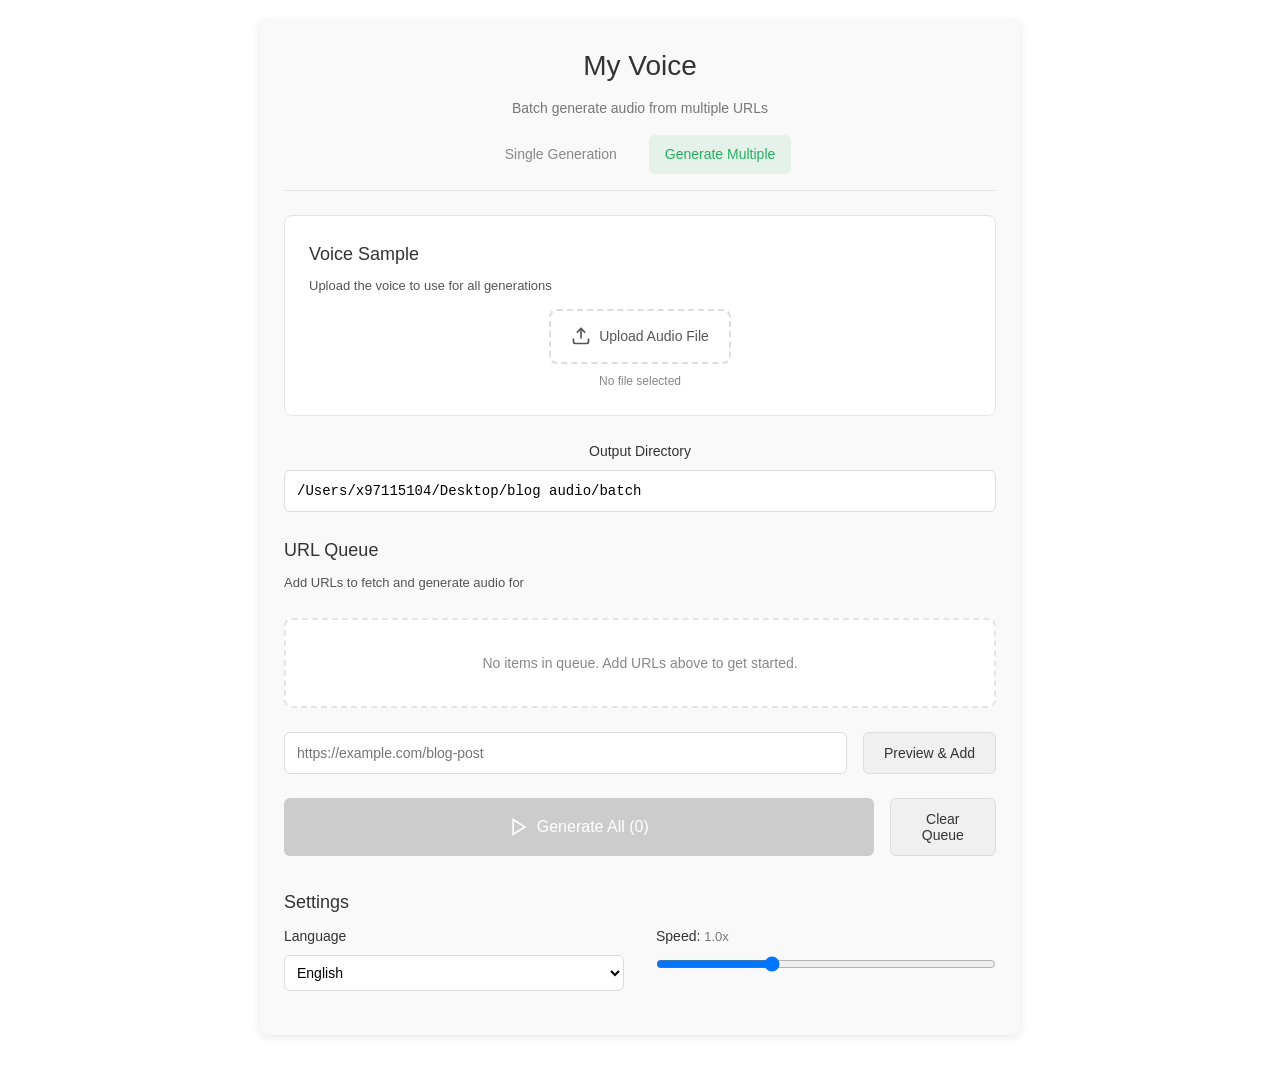
==== batch.html @ a31342bc "Batch uploads working" ====
<!DOCTYPE html>
<html lang="en">
<head>
    <meta charset="UTF-8">
    <meta name="viewport" content="width=device-width, initial-scale=1.0">
    <title>Generate Multiple - My Voice</title>
    <meta name="description" content="Batch generate voice audio from multiple URLs">
    <link rel="icon" href="data:image/svg+xml,<svg xmlns='http://www.w3.org/2000/svg' viewBox='0 0 100 100'><rect width='100' height='100' rx='20' fill='%2327ae60'/><text x='50' y='68' font-family='Arial,sans-serif' font-size='50' font-weight='bold' fill='white' text-anchor='middle'>MV</text></svg>">
    <link rel="stylesheet" href="css/styles.css">
    <style>
        .queue-container {
            margin: 1.5rem 0;
        }
        .queue-item {
            display: grid;
            grid-template-columns: 1fr 1fr auto;
            gap: 1rem;
            align-items: center;
            padding: 1rem;
            background: #fff;
            border-radius: 8px;
            margin-bottom: 0.75rem;
            border: 1px solid #e5e5e5;
        }
        .queue-item.processing {
            border-color: #27ae60;
            background: rgba(39, 174, 96, 0.05);
        }
        .queue-item.completed {
            border-color: #27ae60;
            opacity: 0.7;
        }
        .queue-item.error {
            border-color: #e74c3c;
            background: rgba(231, 76, 60, 0.05);
        }
        .queue-input {
            padding: 0.75rem;
            border: 1px solid #ddd;
            border-radius: 6px;
            background: #fff;
            color: #333;
            font-size: 14px;
        }
        .queue-input:focus {
            outline: none;
            border-color: #27ae60;
        }
        .btn-remove {
            padding: 0.5rem;
            background: none;
            border: none;
            color: #888;
            cursor: pointer;
            border-radius: 4px;
        }
        .btn-remove:hover {
            color: #e74c3c;
            background: rgba(231, 76, 60, 0.1);
        }
        .queue-status {
            font-size: 12px;
            color: #888;
            grid-column: 1 / -1;
            margin-top: 0.5rem;
        }
        .queue-status.error {
            color: #e74c3c;
        }
        .queue-status.success {
            color: #27ae60;
        }
        .add-row {
            display: flex;
            gap: 1rem;
            margin-top: 1rem;
        }
        .voice-section {
            background: #fff;
            padding: 1.5rem;
            border-radius: 8px;
            margin-bottom: 1.5rem;
            border: 1px solid #e5e5e5;
        }
        .voice-section h3 {
            margin-top: 0;
            margin-bottom: 0.5rem;
        }
        .progress-overall {
            margin: 1.5rem 0;
            padding: 1rem;
            background: #fff;
            border-radius: 8px;
            border: 1px solid #e5e5e5;
        }
        .progress-bar-container {
            height: 8px;
            background: #e5e5e5;
            border-radius: 4px;
            overflow: hidden;
            margin-top: 0.5rem;
        }
        .progress-bar {
            height: 100%;
            background: #27ae60;
            transition: width 0.3s;
        }
        .progress-text {
            display: flex;
            justify-content: space-between;
            font-size: 14px;
            color: #666;
        }
        .output-section {
            margin-bottom: 1.5rem;
        }
        .output-section label {
            display: block;
            font-size: 14px;
            color: #333;
            margin-bottom: 0.5rem;
        }
        .output-section input {
            width: 100%;
            padding: 0.75rem;
            border: 1px solid #ddd;
            border-radius: 6px;
            font-size: 14px;
            background: #fff;
            font-family: monospace;
        }
        .output-section input:focus {
            outline: none;
            border-color: #27ae60;
        }
        .empty-queue {
            text-align: center;
            padding: 2rem;
            color: #888;
            background: #fff;
            border: 2px dashed #e5e5e5;
            border-radius: 8px;
        }
        .generate-controls {
            display: flex;
            gap: 1rem;
            margin-top: 1.5rem;
        }
        .btn {
            display: inline-flex;
            align-items: center;
            gap: 0.5rem;
            padding: 0.75rem 1.25rem;
            border: none;
            border-radius: 6px;
            font-size: 14px;
            cursor: pointer;
            transition: all 0.2s;
        }
        .btn-primary {
            background: #27ae60;
            color: white;
        }
        .btn-primary:hover:not(:disabled) {
            background: #219a52;
        }
        .btn-primary:disabled {
            background: #ccc;
            cursor: not-allowed;
        }
        .btn-secondary {
            background: #f0f0f0;
            color: #333;
            border: 1px solid #ddd;
        }
        .btn-secondary:hover {
            background: #e5e5e5;
        }
        .btn-large {
            padding: 1rem 2rem;
            font-size: 16px;
        }
        .settings-row {
            display: flex;
            gap: 2rem;
            flex-wrap: wrap;
        }
        .setting-item {
            flex: 1;
            min-width: 150px;
        }
        .setting-item label {
            display: block;
            font-size: 14px;
            color: #333;
            margin-bottom: 0.5rem;
        }
        .select-input {
            width: 100%;
            padding: 0.5rem;
            border: 1px solid #ddd;
            border-radius: 6px;
            font-size: 14px;
            background: #fff;
        }
        input[type="range"] {
            width: 100%;
        }
        @media (max-width: 600px) {
            .queue-item {
                grid-template-columns: 1fr;
            }
            .add-row {
                flex-direction: column;
            }
            .generate-controls {
                flex-direction: column;
            }
        }
        /* Modal - Centered overlay */
        .modal-overlay {
            display: none;
            position: fixed;
            top: 0;
            left: 0;
            width: 100%;
            height: 100%;
            background: rgba(0, 0, 0, 0.5);
            z-index: 9999;
        }
        .modal-overlay.visible {
            display: flex;
            align-items: center;
            justify-content: center;
        }
        .modal-box {
            background: #fff;
            border-radius: 12px;
            width: 90%;
            max-width: 700px;
            max-height: 85vh;
            margin: 20px;
            box-shadow: 0 20px 60px rgba(0, 0, 0, 0.3);
            display: flex;
            flex-direction: column;
            overflow: hidden;
        }
        .modal-box-header {
            display: flex;
            justify-content: space-between;
            align-items: center;
            padding: 16px 20px;
            border-bottom: 1px solid #e5e5e5;
            background: #fafafa;
        }
        .modal-box-header h3 {
            margin: 0;
            font-size: 18px;
            font-weight: 500;
        }
        .modal-close-btn {
            background: none;
            border: none;
            font-size: 28px;
            color: #888;
            cursor: pointer;
            padding: 0;
            line-height: 1;
            width: 32px;
            height: 32px;
            display: flex;
            align-items: center;
            justify-content: center;
            border-radius: 4px;
        }
        .modal-close-btn:hover {
            color: #333;
            background: #eee;
        }
        .modal-box-body {
            padding: 20px;
            overflow-y: auto;
            flex: 1;
        }
        .modal-box-footer {
            display: flex;
            justify-content: flex-end;
            gap: 12px;
            padding: 16px 20px;
            border-top: 1px solid #e5e5e5;
            background: #fafafa;
        }
        .form-group {
            margin-bottom: 16px;
        }
        .form-group label {
            display: block;
            font-size: 14px;
            color: #333;
            margin-bottom: 6px;
            font-weight: 500;
        }
        .form-input {
            width: 100%;
            padding: 10px 12px;
            border: 1px solid #ddd;
            border-radius: 6px;
            font-size: 14px;
            font-family: Arial, sans-serif;
        }
        .form-input:focus {
            outline: none;
            border-color: #27ae60;
        }
        /* Modal textarea - matches single page */
        .modal-box-body #preview-content {
            width: 100%;
            min-height: 200px;
            padding: 12px;
            border: 1px solid #ddd;
            border-radius: 8px;
            font-family: Arial, sans-serif;
            font-size: 14px;
            line-height: 1.6;
            resize: vertical;
        }
        .modal-box-body #preview-content:focus {
            outline: none;
            border-color: #999;
        }
        .modal-box-body .char-count {
            text-align: right;
            font-size: 12px;
            color: #999;
            margin-top: 4px;
        }
        .content-stats {
            display: flex;
            gap: 16px;
            margin-top: 8px;
            font-size: 13px;
            color: #666;
        }
        .loading-spinner {
            display: inline-block;
            width: 16px;
            height: 16px;
            border: 2px solid #ddd;
            border-top-color: #27ae60;
            border-radius: 50%;
            animation: spin 0.8s linear infinite;
        }
        @keyframes spin {
            to { transform: rotate(360deg); }
        }
    </style>
</head>
<body>
    <main class="container">
        <h1>My Voice</h1>
        <p class="subtitle">Batch generate audio from multiple URLs</p>

        <nav class="nav-bar">
            <a href="/ui" class="nav-link">Single Generation</a>
            <a href="/batch" class="nav-link active">Generate Multiple</a>
        </nav>

        <!-- Voice Sample Section -->
        <section class="voice-section">
            <h3>Voice Sample</h3>
            <p class="section-hint">Upload the voice to use for all generations</p>
            
            <div class="voice-input-options">
                <div class="option-card">
                    <label for="voice-file" class="btn-upload">
                        <svg class="icon" viewBox="0 0 24 24" fill="none" stroke="currentColor" stroke-width="2">
                            <path d="M21 15v4a2 2 0 0 1-2 2H5a2 2 0 0 1-2-2v-4"/>
                            <polyline points="17 8 12 3 7 8"/>
                            <line x1="12" y1="3" x2="12" y2="15"/>
                        </svg>
                        <span>Upload Audio File</span>
                        <input type="file" id="voice-file" accept="audio/*" hidden>
                    </label>
                    <span id="file-name" class="file-name">No file selected</span>
                </div>
            </div>
            
            <div id="audio-preview" class="audio-preview hidden">
                <audio id="voice-audio" controls></audio>
                <button id="btn-clear-audio" class="btn-clear">
                    <svg class="icon-sm" viewBox="0 0 24 24" fill="none" stroke="currentColor" stroke-width="2">
                        <line x1="18" y1="6" x2="6" y2="18"/>
                        <line x1="6" y1="6" x2="18" y2="18"/>
                    </svg>
                    Clear
                </button>
            </div>
        </section>

        <!-- Output Path -->
        <div class="output-section">
            <label for="output-path">Output Directory</label>
            <input type="text" id="output-path" value="/Users/x97115104/Desktop/blog audio/batch" placeholder="/path/to/save/files">
        </div>

        <!-- Queue Section -->
        <section class="section">
            <h3>URL Queue</h3>
            <p class="section-hint">Add URLs to fetch and generate audio for</p>
            
            <div id="queue-container" class="queue-container">
                <!-- Queue items will be added here -->
            </div>

            <div class="add-row">
                <input type="url" id="new-url" class="queue-input" style="flex: 2;" placeholder="https://example.com/blog-post">
                <button id="btn-preview" class="btn btn-secondary">Preview & Add</button>
            </div>
        </section>

        <!-- Progress -->
        <div id="progress-overall" class="progress-overall hidden">
            <div class="progress-text">
                <span id="progress-status">Processing...</span>
                <span id="progress-count">0/0</span>
            </div>
            <div class="progress-bar-container">
                <div id="progress-bar" class="progress-bar" style="width: 0%"></div>
            </div>
        </div>

        <!-- Controls -->
        <div class="generate-controls">
            <button id="btn-generate-all" class="btn btn-primary btn-large" disabled>
                <svg class="icon" viewBox="0 0 24 24" fill="none" stroke="currentColor" stroke-width="2">
                    <polygon points="5 3 19 12 5 21 5 3"/>
                </svg>
                Generate All
            </button>
            <button id="btn-clear-queue" class="btn btn-secondary">Clear Queue</button>
        </div>

        <!-- Settings -->
        <section class="section" style="margin-top: 2rem;">
            <h3>Settings</h3>
            <div class="settings-row">
                <div class="setting-item">
                    <label for="language">Language</label>
                    <select id="language" class="select-input">
                        <option value="en" selected>English</option>
                        <option value="es">Spanish</option>
                        <option value="fr">French</option>
                        <option value="de">German</option>
                        <option value="it">Italian</option>
                        <option value="pt">Portuguese</option>
                        <option value="pl">Polish</option>
                        <option value="tr">Turkish</option>
                        <option value="ru">Russian</option>
                        <option value="nl">Dutch</option>
                        <option value="cs">Czech</option>
                        <option value="ar">Arabic</option>
                        <option value="zh-cn">Chinese</option>
                        <option value="ja">Japanese</option>
                        <option value="hu">Hungarian</option>
                        <option value="ko">Korean</option>
                    </select>
                </div>
                <div class="setting-item">
                    <label for="speed">Speed: <span id="speed-value">1.0x</span></label>
                    <input type="range" id="speed" min="0.5" max="2" step="0.1" value="1">
                </div>
            </div>
        </section>
    </main>

    <!-- Preview Modal -->
    <div id="preview-modal" class="modal-overlay">
        <div class="modal-box">
            <div class="modal-box-header">
                <h3>Add to Queue</h3>
                <button id="btn-close-preview" class="modal-close-btn">&times;</button>
            </div>
            <div class="modal-box-body">
                <div class="form-group">
                    <label for="preview-title">Filename</label>
                    <input type="text" id="preview-title" class="form-input" placeholder="Enter filename for audio">
                </div>
                
                <div class="form-group">
                    <label for="preview-content">Content</label>
                    <textarea id="preview-content" placeholder="Text content to generate audio from..."></textarea>
                    <div class="char-count"><span id="preview-chars">0</span> characters</div>
                </div>
            </div>
            <div class="modal-box-footer">
                <button id="btn-cancel-preview" class="btn btn-secondary">Cancel</button>
                <button id="btn-confirm-add" class="btn btn-primary">Add to Queue</button>
            </div>
        </div>
    </div>

    <script src="js/batch.js"></script>
</body>
</html>
---- css/styles.css ----
/* My Voice - Voice Cloning & TTS */
/* Design inspired by 97115104.com */

* {
    box-sizing: border-box;
    margin: 0;
    padding: 0;
}

body {
    font-family: Arial, sans-serif;
    font-size: 14px;
    line-height: 1.6;
    color: #333;
    background: #fff;
    max-width: 800px;
    margin: 0 auto;
    padding: 20px;
    min-height: 100vh;
}

/* SVG Icons */
.icon {
    width: 20px;
    height: 20px;
    flex-shrink: 0;
}

.icon-sm {
    width: 16px;
    height: 16px;
    flex-shrink: 0;
}

/* Main Container */
.container {
    background: #f9f9f9;
    border-radius: 8px;
    padding: 24px;
    box-shadow: 0 2px 10px rgba(0, 0, 0, 0.1);
    margin-bottom: 20px;
}

/* Typography */
h1 {
    font-size: 28px;
    text-align: center;
    margin-bottom: 8px;
    color: #333;
    font-weight: normal;
}

h3 {
    font-size: 18px;
    margin-bottom: 8px;
    color: #333;
    font-weight: normal;
}

h4 {
    font-size: 15px;
    margin: 16px 0 8px;
    color: #333;
}

.subtitle {
    text-align: center;
    color: #777;
    margin-bottom: 16px;
    font-size: 14px;
}

/* Navigation */
.nav-bar {
    display: flex;
    gap: 1rem;
    justify-content: center;
    margin-bottom: 1.5rem;
    padding-bottom: 1rem;
    border-bottom: 1px solid #e5e5e5;
}

.nav-link {
    color: #888;
    text-decoration: none;
    padding: 0.5rem 1rem;
    border-radius: 6px;
    transition: all 0.2s;
    font-size: 14px;
}

.nav-link:hover {
    color: #333;
    background: #f0f0f0;
}

.nav-link.active {
    color: #27ae60;
    background: rgba(39, 174, 96, 0.1);
}

/* How to use button */
.how-to-use-row {
    text-align: center;
    margin-bottom: 20px;
}

.btn-how-to-use {
    background: transparent;
    color: #888;
    border: none;
    font-size: 12px;
    padding: 2px 8px;
    cursor: pointer;
    text-decoration: underline;
    transition: color 0.2s;
}

.btn-how-to-use:hover {
    color: #555;
}

/* Section styling */
.section {
    margin-bottom: 20px;
}

.section-hint {
    font-size: 13px;
    color: #555;
    margin-bottom: 12px;
}

.section-divider {
    border: none;
    border-top: 1px solid #eee;
    margin: 20px 0;
}

/* Voice Input Options - Fixed alignment */
.voice-input-options {
    display: flex;
    gap: 20px;
    align-items: stretch;
    justify-content: center;
    flex-wrap: wrap;
}

.option-card {
    display: flex;
    flex-direction: column;
    align-items: center;
    gap: 8px;
    min-width: 180px;
}

.option-divider {
    color: #999;
    font-size: 13px;
    display: flex;
    align-items: center;
    padding: 0 10px;
}

.btn-upload,
.btn-record {
    display: inline-flex;
    align-items: center;
    justify-content: center;
    gap: 8px;
    padding: 14px 20px;
    background: #fff;
    border: 2px dashed #ddd;
    border-radius: 8px;
    cursor: pointer;
    transition: all 0.2s;
    font-size: 14px;
    color: #555;
    min-width: 180px;
    min-height: 52px;
}

.btn-record {
    border-style: solid;
}

.btn-upload:hover,
.btn-record:hover {
    border-color: #999;
    background: #fafafa;
}

.btn-record.recording {
    background: #ffe5e5;
    border-color: #e74c3c;
    color: #e74c3c;
    animation: pulse 1s infinite;
}

@keyframes pulse {
    0%, 100% { opacity: 1; }
    50% { opacity: 0.7; }
}

.file-name,
.record-status {
    font-size: 12px;
    color: #888;
    max-width: 180px;
    overflow: hidden;
    text-overflow: ellipsis;
    white-space: nowrap;
    min-height: 18px;
    text-align: center;
}

/* Audio Preview */
.audio-preview {
    margin-top: 16px;
    display: flex;
    align-items: center;
    gap: 12px;
    padding: 12px;
    background: #fff;
    border-radius: 8px;
    border: 1px solid #eee;
}

.audio-preview audio {
    flex: 1;
    height: 40px;
}

.btn-clear {
    display: flex;
    align-items: center;
    gap: 4px;
    background: transparent;
    border: none;
    color: #999;
    cursor: pointer;
    font-size: 12px;
    padding: 4px 8px;
}

.btn-clear:hover {
    color: #e74c3c;
}

/* Text Input Tabs */
.text-input-tabs {
    display: flex;
    gap: 4px;
    margin-bottom: 12px;
}

.text-tab-btn {
    padding: 8px 16px;
    background: transparent;
    border: 1px solid #ddd;
    border-bottom: none;
    border-radius: 4px 4px 0 0;
    cursor: pointer;
    font-size: 13px;
    color: #777;
    transition: all 0.2s;
}

.text-tab-btn.active {
    background: #fff;
    color: #333;
    border-color: #ddd;
}

.text-tab-btn:hover:not(.active) {
    background: #f5f5f5;
}

/* Text Panel */
.text-panel {
    display: none;
}

.text-panel.active {
    display: block;
}

#text-input {
    width: 100%;
    min-height: 150px;
    padding: 12px;
    border: 1px solid #ddd;
    border-radius: 0 8px 8px 8px;
    font-family: Arial, sans-serif;
    font-size: 14px;
    line-height: 1.6;
    resize: vertical;
    transition: border-color 0.2s;
}

#text-input:focus {
    outline: none;
    border-color: #999;
}

.char-count {
    text-align: right;
    font-size: 12px;
    color: #999;
    margin-top: 4px;
}

/* URL Input */
.url-input-row {
    display: flex;
    gap: 8px;
}

#url-input {
    flex: 1;
    padding: 10px 12px;
    border: 1px solid #ddd;
    border-radius: 8px;
    font-size: 14px;
}

#url-input:focus {
    outline: none;
    border-color: #999;
}

.btn-fetch {
    display: flex;
    align-items: center;
    gap: 6px;
    padding: 10px 20px;
    background: #fff;
    border: 1px solid #ddd;
    border-radius: 8px;
    cursor: pointer;
    font-size: 14px;
    transition: all 0.2s;
}

.btn-fetch:hover {
    background: #f5f5f5;
    border-color: #999;
}

.btn-fetch:disabled {
    opacity: 0.6;
    cursor: not-allowed;
}

.url-status {
    font-size: 12px;
    margin-top: 8px;
    color: #888;
}

.url-status.error {
    color: #e74c3c;
}

.url-status.success {
    color: #27ae60;
}

/* Settings Row (inline) */
.settings-row {
    display: flex;
    gap: 24px;
    margin-bottom: 16px;
    flex-wrap: wrap;
}

.setting-inline {
    display: flex;
    align-items: center;
    gap: 8px;
}

.setting-inline label {
    font-size: 13px;
    color: #555;
}

.setting-inline select {
    padding: 6px 10px;
    border: 1px solid #ddd;
    border-radius: 4px;
    font-size: 13px;
    background: #fff;
}

.setting-inline input[type="range"] {
    width: 100px;
}

#speed-value {
    font-size: 13px;
    color: #777;
    min-width: 35px;
}

/* Generate Button */
.btn-primary {
    display: flex;
    align-items: center;
    justify-content: center;
    gap: 8px;
    width: 100%;
    padding: 14px 24px;
    background: #333;
    color: #fff;
    border: none;
    border-radius: 8px;
    font-size: 16px;
    cursor: pointer;
    transition: all 0.2s;
}

.btn-primary:hover:not(:disabled) {
    background: #555;
}

.btn-primary:disabled {
    background: #ccc;
    cursor: not-allowed;
}

.btn-primary .icon {
    stroke: currentColor;
}

/* Spinner */
.spinner {
    width: 20px;
    height: 20px;
    animation: spin 1s linear infinite;
}

@keyframes spin {
    to { transform: rotate(360deg); }
}

/* Progress */
.progress-container {
    margin-top: 16px;
}

.progress-bar {
    height: 4px;
    background: #eee;
    border-radius: 2px;
    overflow: hidden;
}

.progress-fill {
    height: 100%;
    background: #333;
    width: 0%;
    transition: width 0.3s;
}

.progress-text {
    display: block;
    font-size: 12px;
    color: #888;
    margin-top: 8px;
    text-align: center;
}

/* Output Section */
.output-section {
    text-align: center;
}

.output-section audio {
    width: 100%;
    margin-bottom: 16px;
}

.output-actions {
    display: flex;
    gap: 12px;
    justify-content: center;
}

.btn-download,
.btn-share {
    display: flex;
    align-items: center;
    gap: 6px;
    padding: 10px 20px;
    border-radius: 8px;
    font-size: 14px;
    cursor: pointer;
    transition: all 0.2s;
}

.btn-download {
    background: #333;
    color: #fff;
    border: none;
}

.btn-download:hover {
    background: #555;
}

.btn-download .icon-sm {
    stroke: currentColor;
}

.btn-share {
    background: #fff;
    color: #333;
    border: 1px solid #ddd;
}

.btn-share:hover {
    background: #f5f5f5;
    border-color: #999;
}

/* Settings Panel */
.settings-panel {
    position: fixed;
    bottom: 20px;
    right: 20px;
}

.btn-toggle-settings {
    display: flex;
    align-items: center;
    gap: 6px;
    padding: 8px 16px;
    background: #fff;
    border: 1px solid #ddd;
    border-radius: 8px;
    cursor: pointer;
    font-size: 13px;
    box-shadow: 0 2px 8px rgba(0, 0, 0, 0.1);
}

.btn-toggle-settings:hover {
    background: #f5f5f5;
}

.settings-content {
    position: absolute;
    bottom: 45px;
    right: 0;
    background: #fff;
    border: 1px solid #ddd;
    border-radius: 8px;
    padding: 16px;
    min-width: 300px;
    box-shadow: 0 4px 20px rgba(0, 0, 0, 0.15);
}

.setting-row {
    display: flex;
    flex-direction: column;
    gap: 6px;
    margin-bottom: 8px;
}

.setting-row label {
    font-size: 13px;
    color: #555;
}

.setting-row input[type="url"] {
    padding: 8px 10px;
    border: 1px solid #ddd;
    border-radius: 4px;
    font-size: 13px;
}

.setting-hint {
    font-size: 11px;
    color: #999;
    margin: 0;
}

/* Server Status */
.server-status {
    position: fixed;
    bottom: 20px;
    left: 20px;
    display: flex;
    align-items: center;
    gap: 8px;
    padding: 8px 12px;
    background: #fff;
    border: 1px solid #eee;
    border-radius: 20px;
    font-size: 12px;
    color: #777;
    box-shadow: 0 2px 8px rgba(0, 0, 0, 0.08);
}

.status-dot {
    width: 8px;
    height: 8px;
    border-radius: 50%;
}

.status-dot.online {
    background: #27ae60;
}

.status-dot.offline {
    background: #e74c3c;
}

.status-dot.checking {
    background: #f39c12;
    animation: pulse 1s infinite;
}

/* Modal */
.modal-overlay {
    position: fixed;
    top: 0;
    left: 0;
    right: 0;
    bottom: 0;
    background: rgba(0, 0, 0, 0.5);
    display: flex;
    align-items: center;
    justify-content: center;
    z-index: 100;
    padding: 20px;
}

.modal {
    background: #fff;
    border-radius: 8px;
    max-width: 600px;
    width: 100%;
    max-height: 80vh;
    overflow-y: auto;
    box-shadow: 0 4px 20px rgba(0, 0, 0, 0.2);
}

.modal-header {
    display: flex;
    justify-content: space-between;
    align-items: center;
    padding: 16px 20px;
    border-bottom: 1px solid #eee;
}

.modal-header h3 {
    margin: 0;
}

.modal-body {
    padding: 20px;
    font-size: 14px;
    line-height: 1.7;
    color: #222;
}

.modal-body ol,
.modal-body ul {
    margin-left: 20px;
    margin-bottom: 12px;
}

.modal-body li {
    margin-bottom: 6px;
}

.modal-body h4 {
    color: #111;
    font-weight: 600;
    margin-top: 20px;
    margin-bottom: 10px;
}

.modal-body pre {
    background: #f5f5f5;
    padding: 12px;
    border-radius: 4px;
    overflow-x: auto;
    font-size: 12px;
    margin: 12px 0;
}

.modal-body code {
    background: #f5f5f5;
    padding: 2px 6px;
    border-radius: 3px;
    font-size: 13px;
}

.btn-modal-close {
    background: none;
    border: none;
    padding: 4px;
    cursor: pointer;
    color: #999;
    display: flex;
    align-items: center;
    justify-content: center;
}

.btn-modal-close:hover {
    color: #333;
}

/* Share Modal */
.share-link-row {
    display: flex;
    gap: 8px;
    margin: 12px 0;
}

.share-link-row input {
    flex: 1;
    padding: 10px 12px;
    border: 1px solid #ddd;
    border-radius: 4px;
    font-size: 13px;
    background: #f9f9f9;
}

.btn-copy {
    padding: 10px 16px;
    background: #333;
    color: #fff;
    border: none;
    border-radius: 4px;
    cursor: pointer;
    font-size: 13px;
}

.btn-copy:hover {
    background: #555;
}

.share-note {
    font-size: 12px;
    color: #888;
    font-style: italic;
}

/* Setup Modal */
.modal-wide {
    max-width: 700px;
    max-height: 85vh;
}

.modal-wide .modal-body {
    max-height: calc(85vh - 60px);
    overflow-y: auto;
}

.code-block {
    position: relative;
    margin: 12px 0;
}

.code-block pre {
    background: #1e1e1e;
    color: #d4d4d4;
    padding: 16px;
    border-radius: 6px;
    overflow-x: auto;
    font-size: 12px;
    line-height: 1.5;
    margin: 0;
    white-space: pre;
}

.btn-copy-code {
    position: absolute;
    top: 8px;
    right: 8px;
    padding: 4px 10px;
    background: rgba(255,255,255,0.15);
    color: #fff;
    border: none;
    border-radius: 3px;
    font-size: 11px;
    cursor: pointer;
    transition: background 0.2s;
}

.btn-copy-code:hover {
    background: rgba(255,255,255,0.25);
}

.how-to-divider {
    color: #ccc;
    font-size: 16px;
}

/* Footer */
.license-section {
    display: flex;
    justify-content: center;
    align-items: center;
    gap: 20px;
    flex-wrap: wrap;
    padding: 20px;
    font-size: 12px;
    color: #888;
}

.license-section a {
    color: #888;
    text-decoration: none;
    transition: color 0.2s;
}

.license-section a:hover {
    color: #555;
}

.license-badge {
    position: relative;
    cursor: help;
    padding: 4px 8px;
    background: #f5f5f5;
    border-radius: 4px;
}

.license-tooltip {
    position: absolute;
    bottom: calc(100% + 8px);
    left: 50%;
    transform: translateX(-50%);
    background: #333;
    color: #fff;
    padding: 12px;
    border-radius: 6px;
    font-size: 11px;
    line-height: 1.5;
    width: 300px;
    opacity: 0;
    visibility: hidden;
    transition: all 0.2s;
    z-index: 50;
}

.license-badge:hover .license-tooltip {
    opacity: 1;
    visibility: visible;
}

/* Hidden utility */
.hidden {
    display: none !important;
}

/* Responsive */
@media (max-width: 600px) {
    body {
        padding: 10px;
    }
    
    .container {
        padding: 16px;
    }
    
    h1 {
        font-size: 24px;
    }
    
    .voice-input-options {
        flex-direction: column;
        align-items: center;
    }
    
    .option-divider {
        padding: 8px 0;
    }
    
    .settings-row {
        flex-direction: column;
        gap: 12px;
    }
    
    .output-actions {
        flex-direction: column;
    }
    
    .btn-download,
    .btn-share {
        width: 100%;
        justify-content: center;
    }
    
    .settings-panel {
        right: 10px;
    }
    
    .settings-content {
        min-width: 250px;
    }
    
    .license-section {
        flex-direction: column;
        gap: 10px;
    }
}

/* Local Setup Modal - OS Tabs */
.os-tabs {
    display: flex;
    gap: 8px;
    margin-bottom: 16px;
    border-bottom: 1px solid #eee;
    padding-bottom: 12px;
}

.os-tab-btn {
    flex: 1;
    padding: 10px 16px;
    background: #f5f5f5;
    border: 1px solid #ddd;
    border-radius: 6px;
    color: #666;
    cursor: pointer;
    font-size: 13px;
    transition: all 0.2s;
}

.os-tab-btn:hover {
    background: #eee;
    border-color: #ccc;
}

.os-tab-btn.active {
    background: #333;
    border-color: #333;
    color: #fff;
}

.os-panel {
    display: none;
}

.os-panel.active {
    display: block;
}

.terminal-block {
    background: #1a1a1a;
    padding: 14px 16px;
    border-radius: 6px;
    font-family: 'SF Mono', Monaco, 'Cascadia Code', Consolas, monospace;
    font-size: 13px;
    line-height: 1.6;
    color: #f0f0f0;
    overflow-x: auto;
    margin: 0;
    white-space: pre-wrap;
    word-break: break-word;
    user-select: all;
}

.alert-box {
    background: #fff3cd;
    border: 1px solid #ffc107;
    border-radius: 6px;
    padding: 12px 16px;
    margin: 12px 0;
    color: #5c4503;
    font-size: 13px;
    line-height: 1.5;
}

.alert-box.info {
    background: #e3f2fd;
    border-color: #2196f3;
    color: #1565c0;
}

.setting-hint-row {
    display: flex;
    align-items: center;
    justify-content: space-between;
    gap: 12px;
    margin-top: 8px;
}

.setting-hint-row .setting-hint {
    margin: 0;
    flex: 1;
}

.btn-small {
    padding: 6px 12px;
    font-size: 12px;
    background: #fff;
    border: 1px solid #ddd;
    border-radius: 4px;
    color: #555;
    cursor: pointer;
    white-space: nowrap;
    transition: all 0.2s;
}

.btn-small:hover {
    background: #333;
    border-color: #333;
    color: #fff;
}

.checkbox-label {
    display: flex;
    align-items: center;
    gap: 8px;
    font-size: 13px;
    color: #666;
    cursor: pointer;
}

.checkbox-label input[type="checkbox"] {
    width: 16px;
    height: 16px;
    cursor: pointer;
}
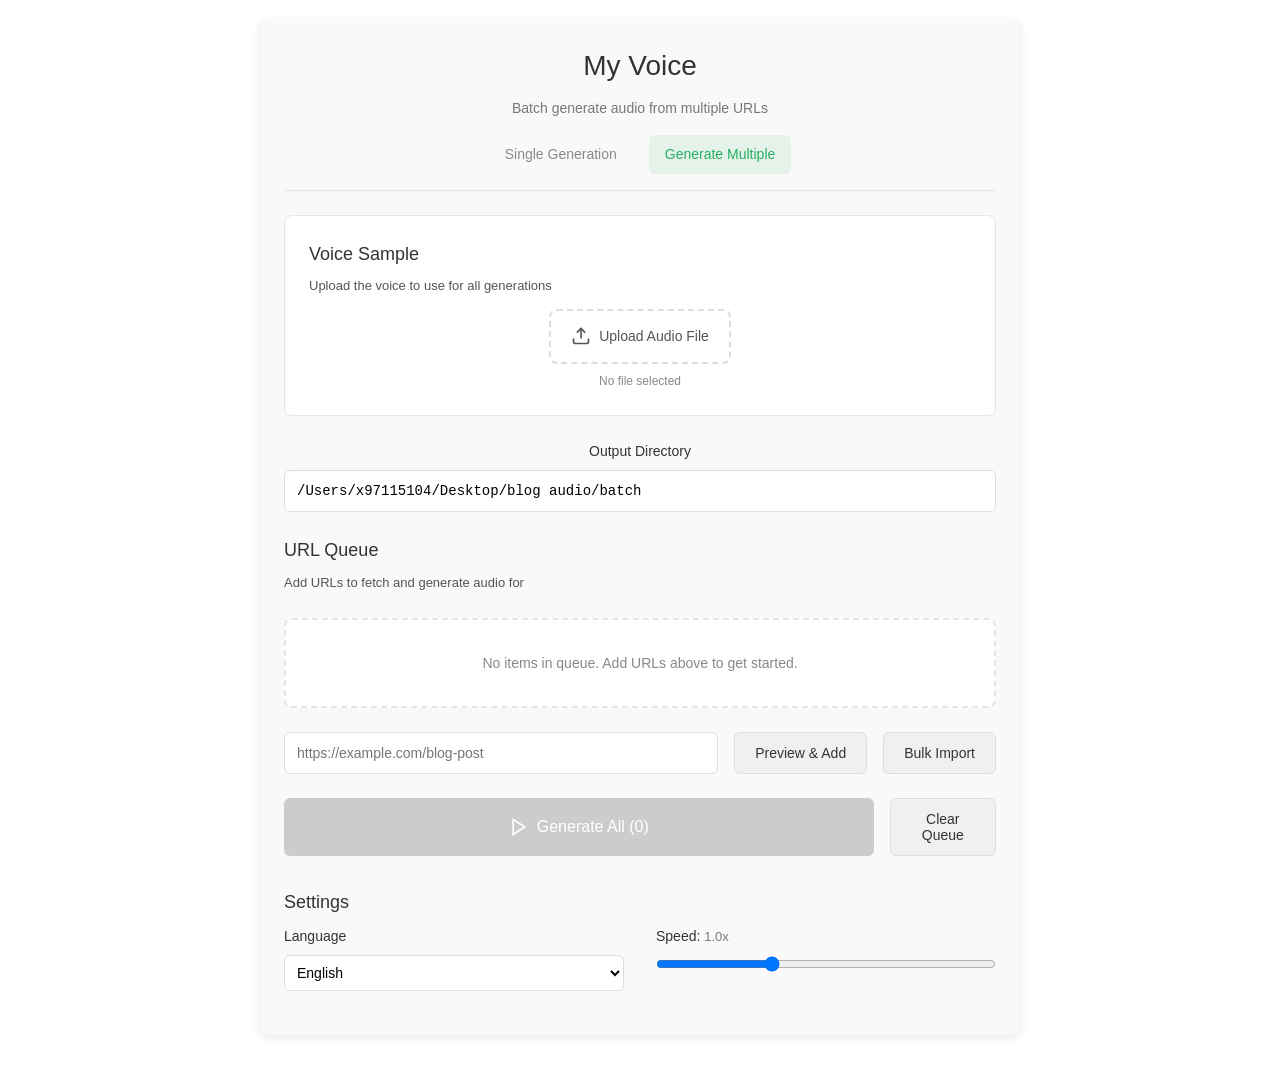
==== commit 95a4fe57: "working version of bulk batch and updated readme removing the hugging face stuff" ====
--- a/batch.html
+++ b/batch.html
@@ -34,6 +34,12 @@
             border-color: #e74c3c;
             background: rgba(231, 76, 60, 0.05);
         }
+        .queue-item-info:hover {
+            background: rgba(39, 174, 96, 0.05);
+            border-radius: 4px;
+            margin: -4px;
+            padding: 4px;
+        }
         .queue-input {
             padding: 0.75rem;
             border: 1px solid #ddd;
@@ -352,6 +358,61 @@
         }
         @keyframes spin {
             to { transform: rotate(360deg); }
+        }
+        /* Bulk import modal */
+        .bulk-modal {
+            display: none;
+            position: fixed;
+            inset: 0;
+            z-index: 1000;
+            background: rgba(0,0,0,0.5);
+            align-items: center;
+            justify-content: center;
+        }
+        .bulk-modal.visible {
+            display: flex;
+        }
+        .bulk-modal-box {
+            background: #fff;
+            padding: 1.5rem;
+            border-radius: 8px;
+            width: 90%;
+            max-width: 600px;
+            max-height: 80vh;
+            overflow: auto;
+        }
+        .bulk-modal-box h3 {
+            margin: 0 0 0.5rem 0;
+        }
+        .bulk-modal-box p {
+            color: #666;
+            font-size: 14px;
+            margin: 0 0 1rem 0;
+        }
+        .bulk-modal-box textarea {
+            width: 100%;
+            height: 300px;
+            padding: 0.75rem;
+            border: 1px solid #ddd;
+            border-radius: 6px;
+            font-family: monospace;
+            font-size: 13px;
+            resize: vertical;
+        }
+        .bulk-modal-box textarea:focus {
+            outline: none;
+            border-color: #27ae60;
+        }
+        .bulk-modal-actions {
+            display: flex;
+            gap: 0.75rem;
+            justify-content: flex-end;
+            margin-top: 1rem;
+        }
+        .url-count {
+            font-size: 13px;
+            color: #888;
+            margin-top: 0.5rem;
         }
     </style>
 </head>
@@ -415,6 +476,7 @@
             <div class="add-row">
                 <input type="url" id="new-url" class="queue-input" style="flex: 2;" placeholder="https://example.com/blog-post">
                 <button id="btn-preview" class="btn btn-secondary">Preview & Add</button>
+                <button id="btn-bulk-import" class="btn btn-secondary">Bulk Import</button>
             </div>
         </section>
 
@@ -499,6 +561,20 @@
         </div>
     </div>
 
+    <!-- Bulk Import Modal -->
+    <div id="bulk-modal" class="bulk-modal">
+        <div class="bulk-modal-box">
+            <h3>Bulk Import URLs</h3>
+            <p>Paste URLs (one per line) to add them all to the queue</p>
+            <textarea id="bulk-urls" placeholder="https://example.com/post-1&#10;https://example.com/post-2&#10;https://example.com/post-3"></textarea>
+            <div id="url-count" class="url-count">0 URLs detected</div>
+            <div class="bulk-modal-actions">
+                <button id="btn-cancel-bulk" class="btn btn-secondary">Cancel</button>
+                <button id="btn-import-bulk" class="btn btn-primary">Import All</button>
+            </div>
+        </div>
+    </div>
+
     <script src="js/batch.js"></script>
 </body>
 </html>
